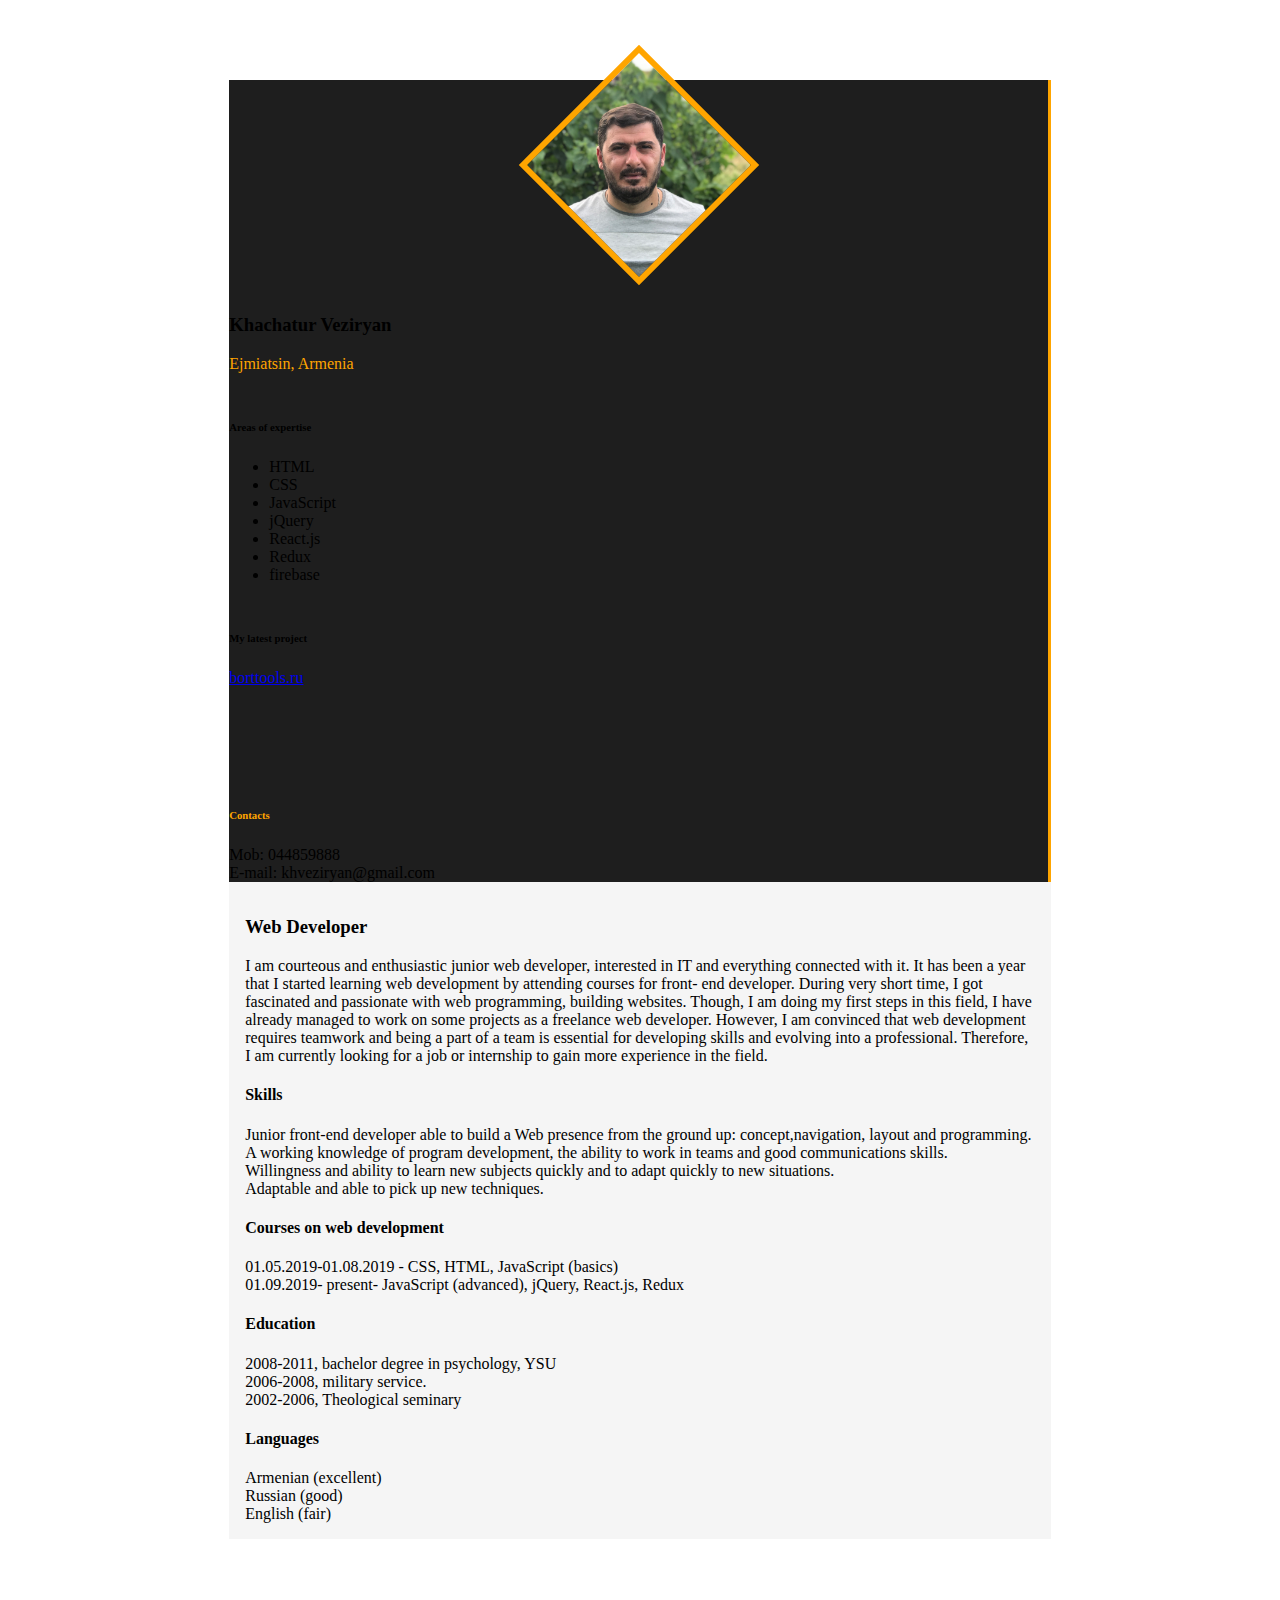
==== index.html @ b0fe341b "my cv finish" ====
<!doctype html>
<html lang="en">
<head>
    <meta charset="UTF-8">
    <meta name="viewport"
          content="width=device-width, user-scalable=no, initial-scale=1.0, maximum-scale=1.0, minimum-scale=1.0">
    <meta http-equiv="X-UA-Compatible" content="ie=edge">
    <link rel="stylesheet" href="https://stackpath.bootstrapcdn.com/bootstrap/4.5.0/css/bootstrap.min.css"
          integrity="sha384-9aIt2nRpC12Uk9gS9baDl411NQApFmC26EwAOH8WgZl5MYYxFfc+NcPb1dKGj7Sk" crossorigin="anonymous">
    <link rel="stylesheet" href="style.css">
    <title>CV</title>
</head>
<body>

<div class="block_cv">
    <div class="container">
        <div class="row">
            <div class="col-lg-4 block_img text-light">
                <div class="photo">
                    <img alt="" src="./img/image.jpg">
                </div>
                <div>
                    <h3>Khachatur Veziryan </h3>
                    <p class="city">Ejmiatsin, Armenia</p>
                </div>
                <div class="x">
                    <h6>Areas of expertise</h6>
                    <nav>
                        <ul>
                            <li>HTML</li>
                            <li>CSS</li>
                            <li>JavaScript</li>
                            <li>jQuery</li>
                            <li> React.js</li>
                            <li>Redux</li>
                            <li>firebase</li>
                        </ul>
                    </nav>
                    <div class="link_my_project">
                        <h6>My latest project</h6>
                        <a href="https://www.borttools.ru/" target="_blank">borttools.ru</a>
                    </div>
                </div>
                <div class="contacts">
                    <h6>Contacts</h6>
                    <span>Mob: 044859888</span><br>
                    <span> E-mail: khveziryan@gmail.com</span>
                </div>
            </div>
            <div class="col-lg-8 block_description">
                <div class="web_developer">
                    <h3>Web Developer</h3>
                </div>
                <div class="p-3">
                    <p class="text-muted">
                        I am courteous and enthusiastic junior web developer, interested
                        in IT and everything connected with it. It has been a year that I started learning
                        web development by attending courses for front- end developer. During very short time,
                        I got fascinated and passionate with web programming, building websites. Though, I am doing my
                        first steps in this field, I have already managed to work on some projects as a freelance web developer.
                        However, I am convinced that web development requires teamwork and being a part of a team is essential
                        for developing skills and evolving into a professional. Therefore, I am currently looking for a job or
                        internship to gain more experience in the field.
                    </p>
                </div>
                <div class="skills ">
                    <h4>Skills </h4>
                    <div class="text-muted p-3">
                        <nav>
                            <ul>
                                <li>
                                    Junior front-end developer able to build a Web presence from the ground up:
                                    concept,navigation, layout and programming.
                                </li>
                                <li>
                                    A working knowledge of program development, the ability to work in teams and good
                                    communications skills.
                                </li>
                                <li>
                                    Willingness and ability to learn new subjects quickly and to adapt quickly to new situations.
                                </li>
                                <li>
                                    Adaptable and able to pick up new techniques.
                                </li>
                            </ul>
                        </nav>
                    </div>
                </div>
                <div class="courses ">
                    <h4>Courses on web development</h4>
                    <div class="text-muted p-3">
                        <span>01.05.2019-01.08.2019 - CSS, HTML, JavaScript (basics) </span><br>
                        <span>01.09.2019- present- JavaScript (advanced), jQuery, React.js, Redux </span>
                    </div>
                </div>
                <div class="education ">
                    <h4>Education </h4>
                    <div class="text-muted p-3">
                        <span>2008-2011, bachelor degree in psychology, YSU </span><br>
                        <span>2006-2008, military service.  </span><br>
                        <span>2002-2006, Theological seminary</span>
                    </div>
                </div>
                <div class="languages ">
                    <h4>Languages</h4>
                    <div class="text-muted p-3">
                        <span> Armenian (excellent) </span><br>
                        <span>Russian (good)</span><br>
                        <span> English (fair)</span>
                    </div>
                </div>
            </div>
        </div>
    </div>
</div>
</body>
</html>
---- style.css ----
.block_cv{
    background-color: #F5F5F5;
    width: 65%;
    margin: 5rem auto;
}
.block_img{
    background-color:#1E1E1E;
    border-right: 0.2rem solid orange;
    box-sizing: border-box;
}


.photo  {
    width: 170px;
    height: 170px;
    margin: 4rem auto;
    border: 0.4rem solid orange;
    box-sizing: border-box;
    transform: rotate(45deg);
    overflow: hidden;
}
.photo > img {
    max-width: 100%;
    margin-left: 11px;
    margin-top: -15px;
    transform: rotate(-45deg) scale(1.41);

}
.city{
    color: orange;
}
.x{
    width: 100%;
    height: 300px;
    margin-top: 3rem;
}
.contacts h6 {
    color: orange;
}
.link_my_project{
    margin-top: 3rem;
}
.contacts{
    margin-top: 5.5rem;
}
.block_description{
    background-color:#F5F5F5 ;
    padding: 1rem;
}
.web_developer{
    margin-top: 1rem;
}
.skills, .courses , .education , .languages{
    /*padding-top: 1rem;*/
}
.skills nav ul {
    list-style-type: none;
    padding: 0;
    margin: 0;
}

@media (max-width: 813px) {
    .x{
        height: 200px;
    }
    .block_img{
        border-bottom:0.2rem solid orange ;
        border-right: none;
    }
}
@media (max-width: 415px) {
    .block_cv{
        width: 100%;
    }
}
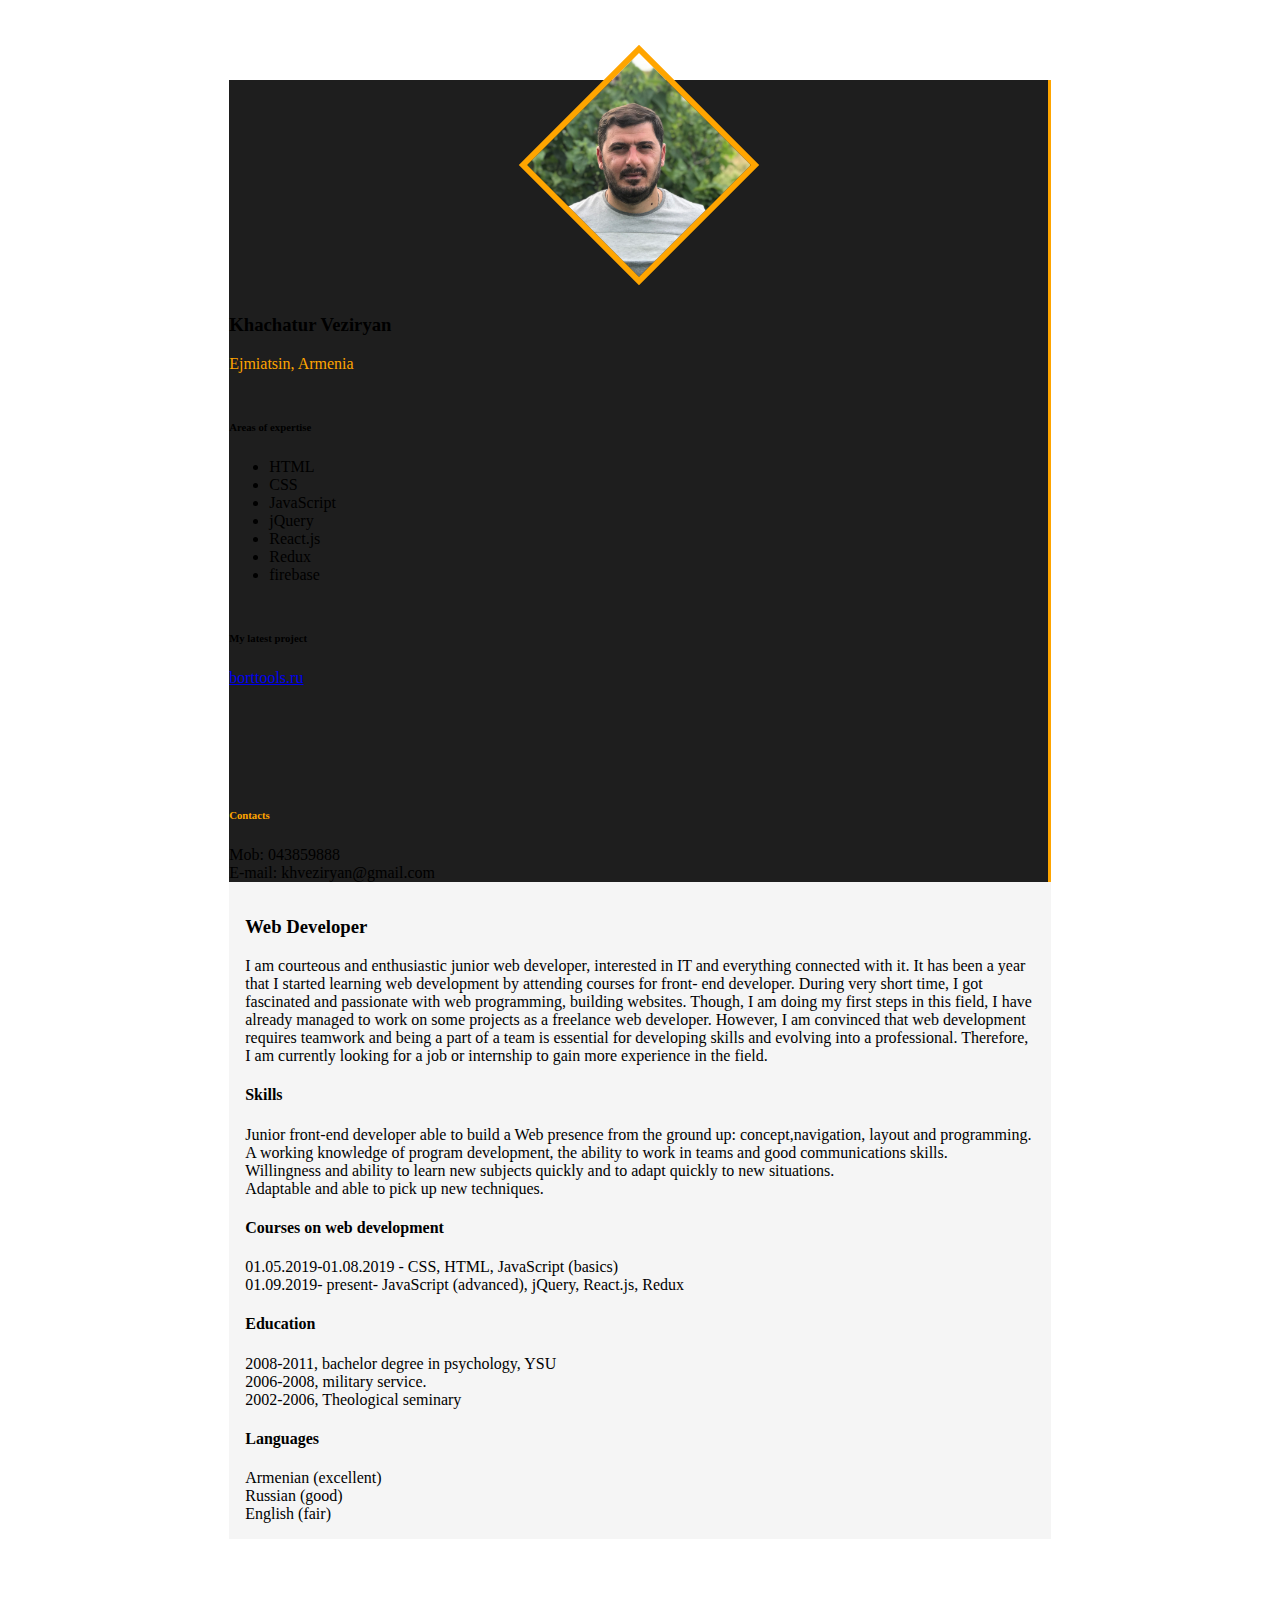
==== commit b4490b2f: "finish" ====
--- a/index.html
+++ b/index.html
@@ -43,7 +43,7 @@
                 </div>
                 <div class="contacts">
                     <h6>Contacts</h6>
-                    <span>Mob: 044859888</span><br>
+                    <span>Mob: 043859888</span><br>
                     <span> E-mail: khveziryan@gmail.com</span>
                 </div>
             </div>
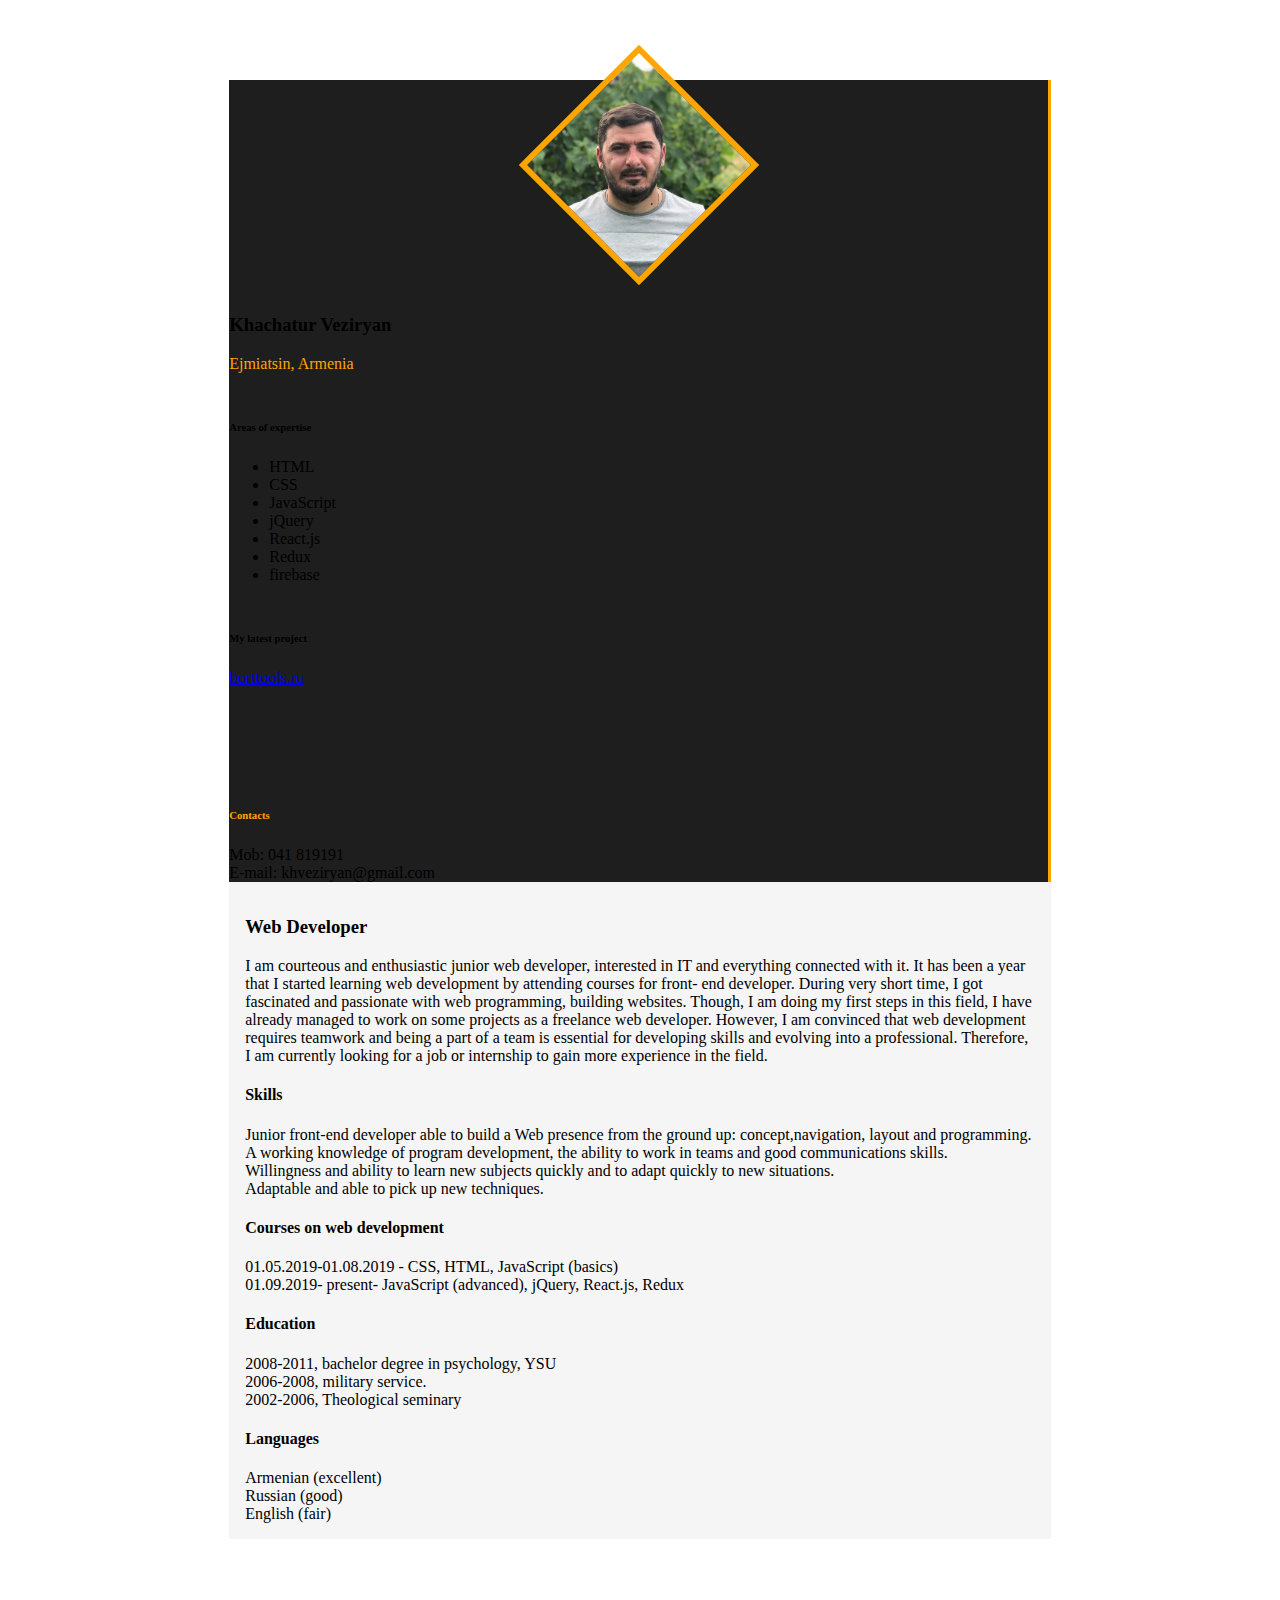
==== commit 4576141d: "finish1" ====
--- a/index.html
+++ b/index.html
@@ -43,7 +43,7 @@
                 </div>
                 <div class="contacts">
                     <h6>Contacts</h6>
-                    <span>Mob: 043859888</span><br>
+                    <span>Mob: 041 819191</span><br>
                     <span> E-mail: khveziryan@gmail.com</span>
                 </div>
             </div>
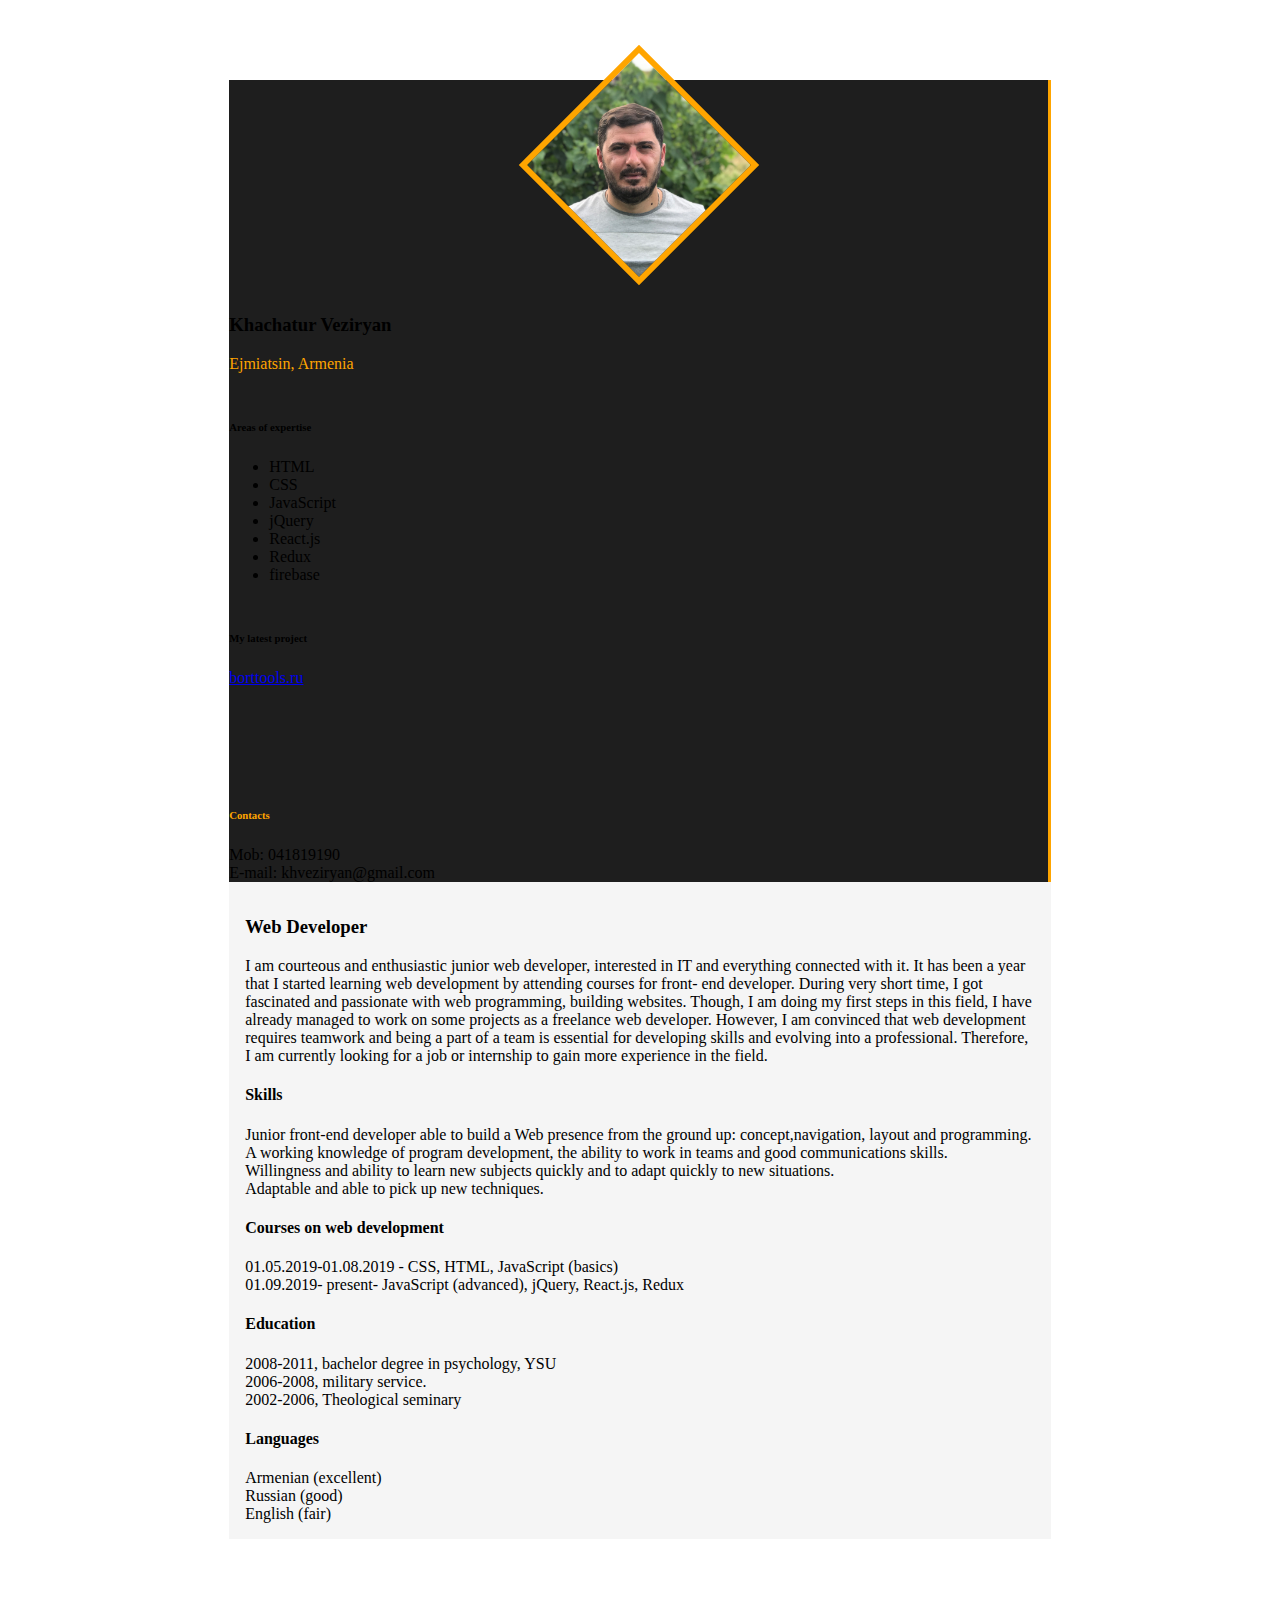
==== commit bc08dd1a: "finishCV" ====
--- a/index.html
+++ b/index.html
@@ -43,7 +43,7 @@
                 </div>
                 <div class="contacts">
                     <h6>Contacts</h6>
-                    <span>Mob: 041 819191</span><br>
+                    <span>Mob: 041819190</span><br>
                     <span> E-mail: khveziryan@gmail.com</span>
                 </div>
             </div>
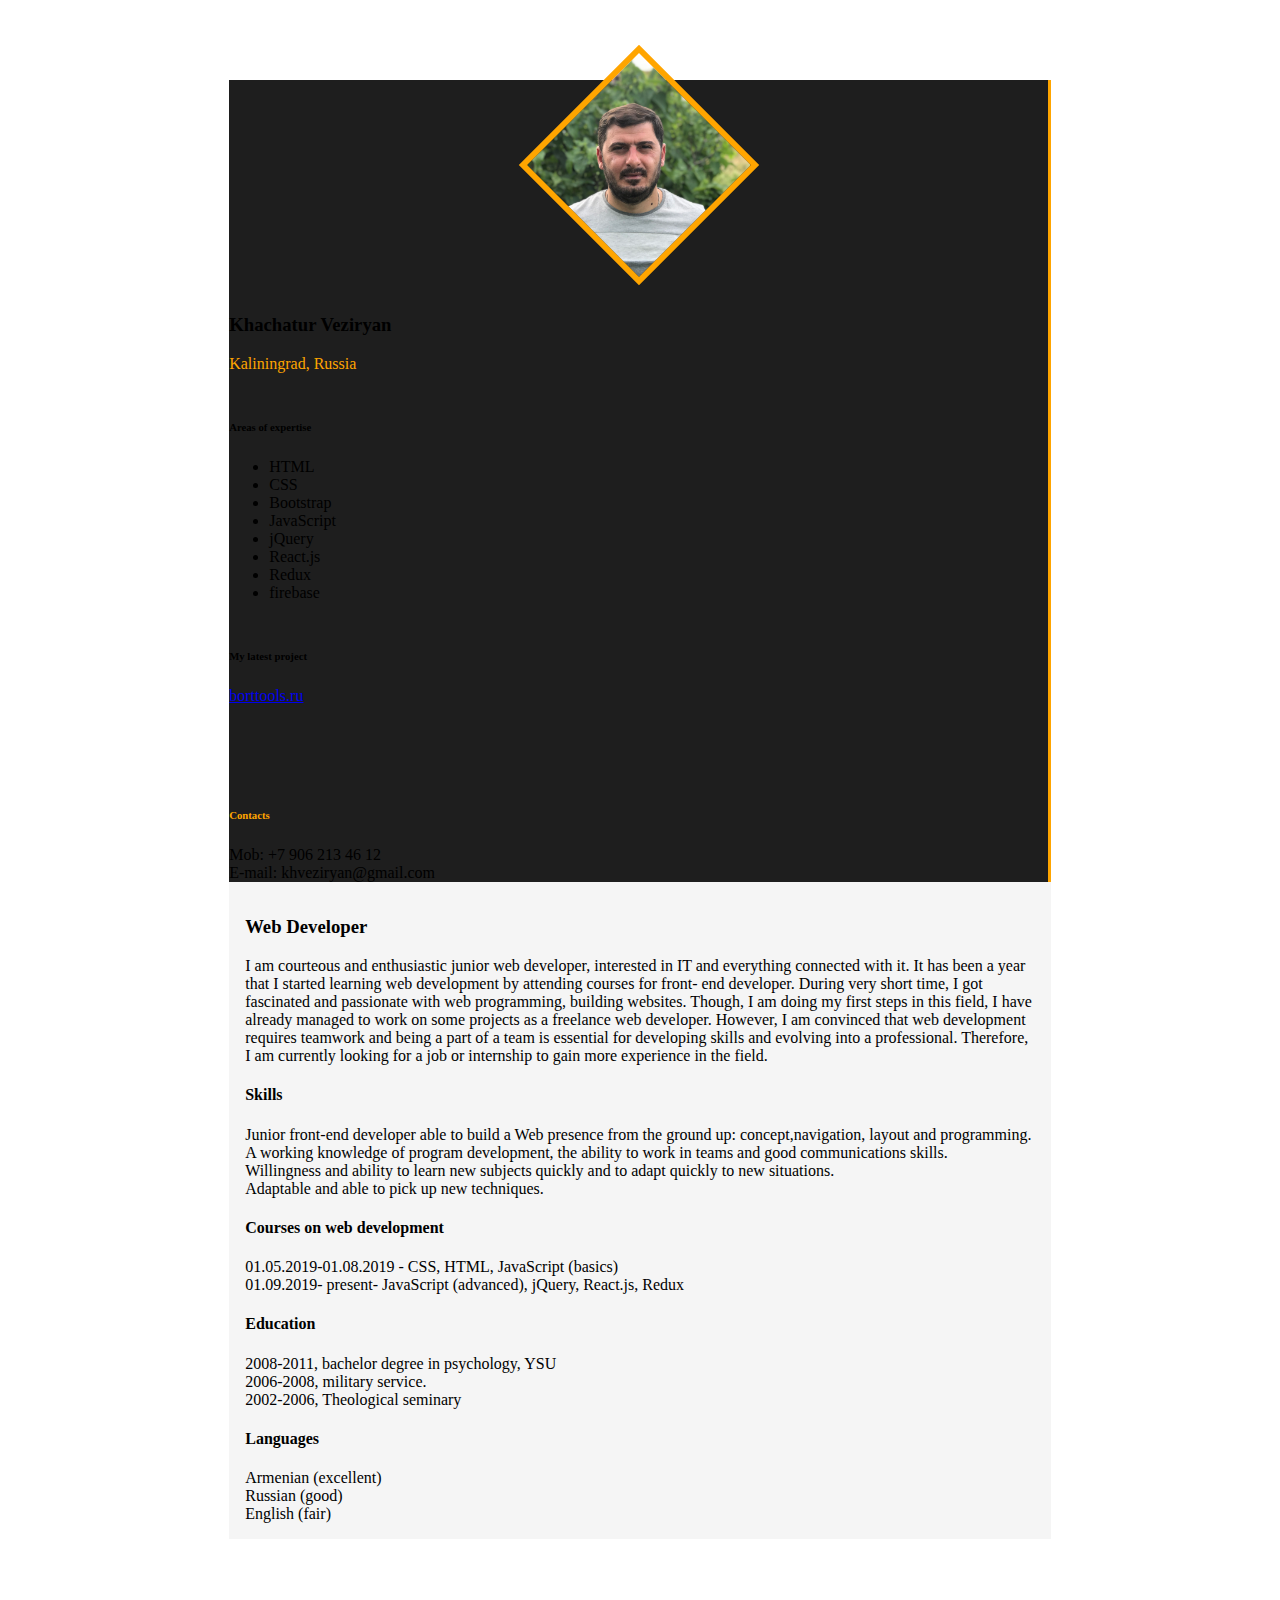
==== commit 0dcf3571: "cv" ====
--- a/index.html
+++ b/index.html
@@ -21,7 +21,7 @@
                 </div>
                 <div>
                     <h3>Khachatur Veziryan </h3>
-                    <p class="city">Ejmiatsin, Armenia</p>
+                    <p class="city">Kaliningrad, Russia</p>
                 </div>
                 <div class="x">
                     <h6>Areas of expertise</h6>
@@ -29,9 +29,10 @@
                         <ul>
                             <li>HTML</li>
                             <li>CSS</li>
+                            <li>Bootstrap</li>
                             <li>JavaScript</li>
                             <li>jQuery</li>
-                            <li> React.js</li>
+                            <li>React.js</li>
                             <li>Redux</li>
                             <li>firebase</li>
                         </ul>
@@ -43,7 +44,7 @@
                 </div>
                 <div class="contacts">
                     <h6>Contacts</h6>
-                    <span>Mob: 041819190</span><br>
+                    <span>Mob: +7 906 213 46 12</span><br>
                     <span> E-mail: khveziryan@gmail.com</span>
                 </div>
             </div>
@@ -104,9 +105,9 @@
                 <div class="languages ">
                     <h4>Languages</h4>
                     <div class="text-muted p-3">
-                        <span> Armenian (excellent) </span><br>
+                        <span>Armenian (excellent) </span><br>
                         <span>Russian (good)</span><br>
-                        <span> English (fair)</span>
+                        <span>English (fair)</span>
                     </div>
                 </div>
             </div>
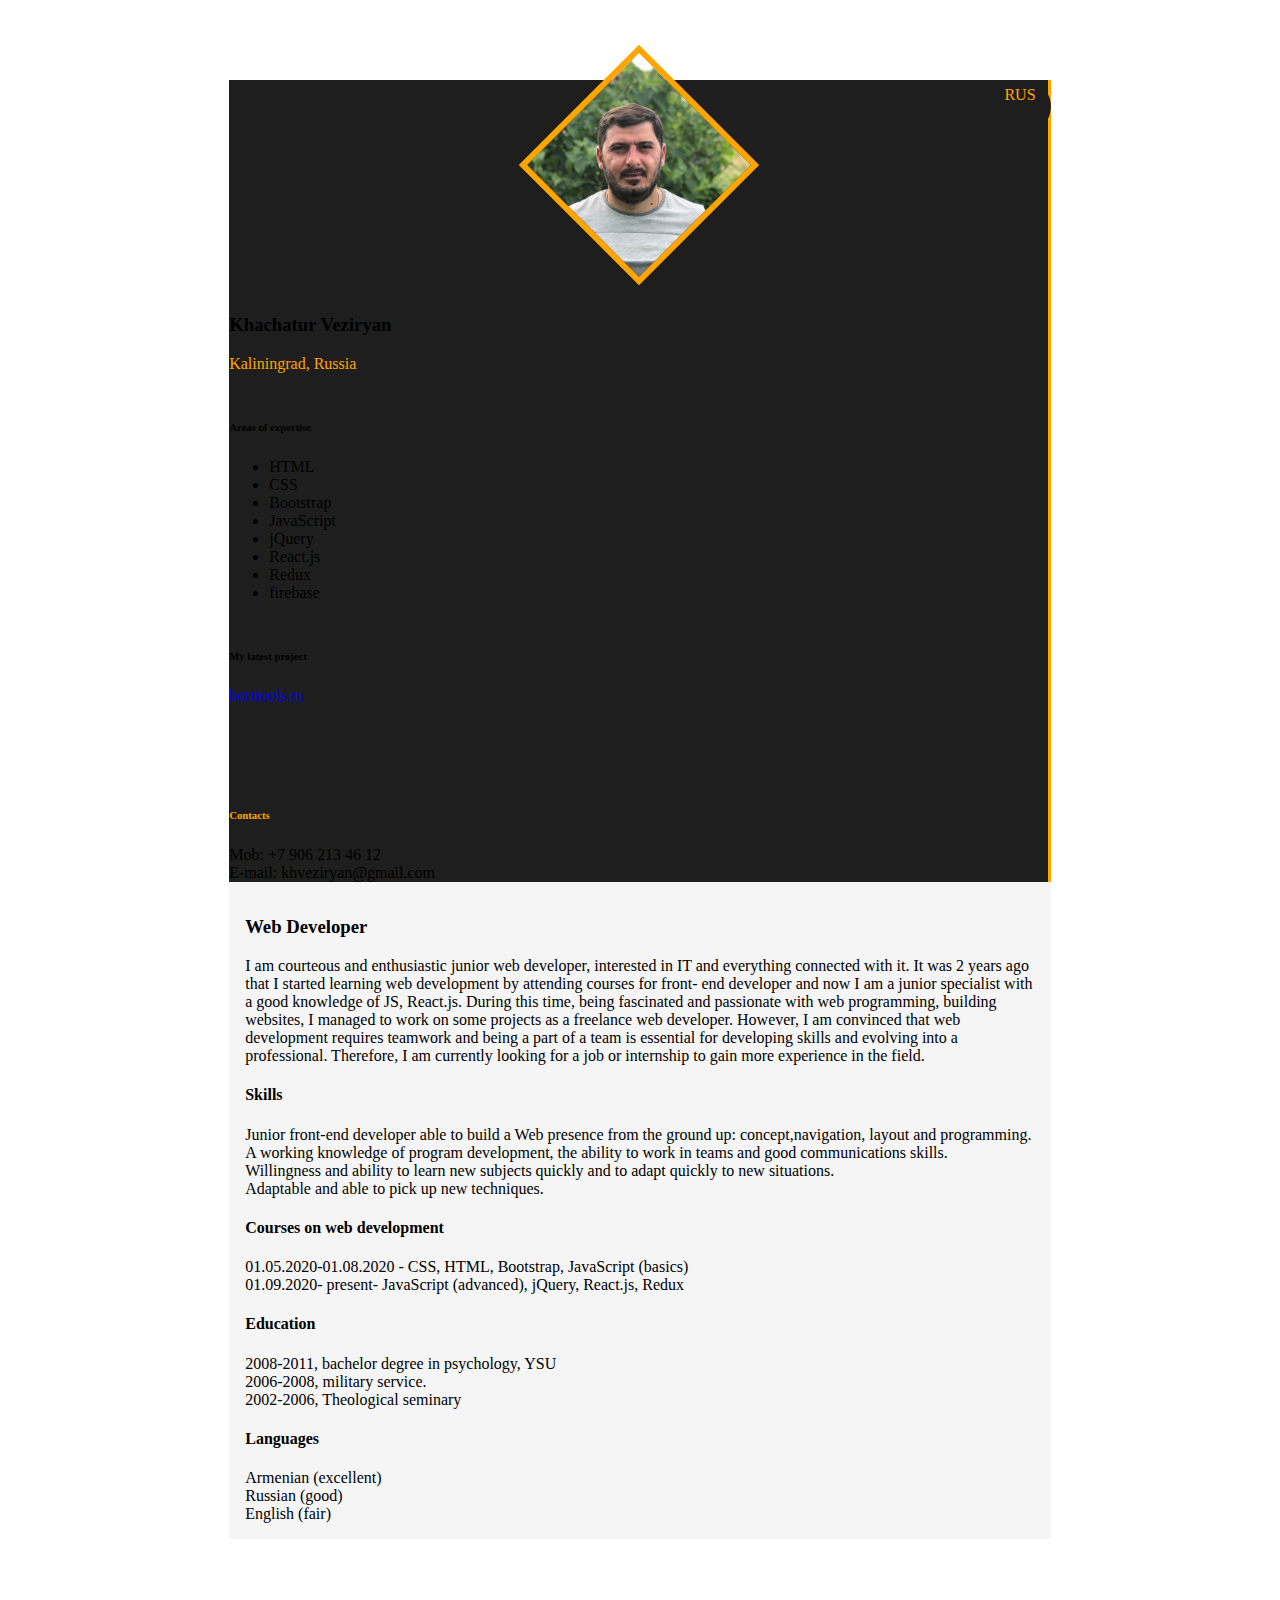
==== commit adf514b0: "cv rus" ====
--- a/index.html
+++ b/index.html
@@ -13,6 +13,12 @@
 <body>
 
 <div class="block_cv">
+    <a href="cvRus.html">
+    <div class="block_cv_rus">
+        RUS
+    </div>
+    </a>
+
     <div class="container">
         <div class="row">
             <div class="col-lg-4 block_img text-light">
@@ -55,13 +61,16 @@
                 <div class="p-3">
                     <p class="text-muted">
                         I am courteous and enthusiastic junior web developer, interested
-                        in IT and everything connected with it. It has been a year that I started learning
-                        web development by attending courses for front- end developer. During very short time,
-                        I got fascinated and passionate with web programming, building websites. Though, I am doing my
-                        first steps in this field, I have already managed to work on some projects as a freelance web developer.
-                        However, I am convinced that web development requires teamwork and being a part of a team is essential
-                        for developing skills and evolving into a professional. Therefore, I am currently looking for a job or
-                        internship to gain more experience in the field.
+                        in IT and everything connected with it. It was 2 years ago that I
+                        started learning web development by attending courses for front-
+                        end developer and now I am a junior specialist with a good knowledge
+                        of JS, React.js.  During this time, being fascinated and passionate
+                        with web programming, building websites, I managed to work on some
+                        projects as a freelance web developer. However, I am convinced that
+                        web development requires teamwork and being a part of a team is essential
+                        for developing skills and evolving into a professional. Therefore,
+                        I am currently looking for a job or internship to gain more experience
+                        in the field.
                     </p>
                 </div>
                 <div class="skills ">
@@ -90,8 +99,8 @@
                 <div class="courses ">
                     <h4>Courses on web development</h4>
                     <div class="text-muted p-3">
-                        <span>01.05.2019-01.08.2019 - CSS, HTML, JavaScript (basics) </span><br>
-                        <span>01.09.2019- present- JavaScript (advanced), jQuery, React.js, Redux </span>
+                        <span>01.05.2020-01.08.2020 - CSS, HTML, Bootstrap, JavaScript (basics) </span><br>
+                        <span>01.09.2020- present- JavaScript (advanced), jQuery, React.js, Redux </span>
                     </div>
                 </div>
                 <div class="education ">
--- a/style.css
+++ b/style.css
@@ -1,5 +1,6 @@
 
 .block_cv{
+    position: relative;
     background-color: #F5F5F5;
     width: 65%;
     margin: 5rem auto;
@@ -68,9 +69,30 @@
         border-bottom:0.2rem solid orange ;
         border-right: none;
     }
+    .link_my_project{
+        margin-top: 0.2rem;
+    }
 }
 @media (max-width: 415px) {
     .block_cv{
         width: 100%;
     }
+
+}
+
+/*cvRus CSS!!!!!!!!!!!!!!!!!!*/
+
+.block_cv_rus{
+    width: 2.5rem;
+    height: 2.5rem;
+    background-color:#1E1E1E;
+    color: orange;
+    position: absolute;
+    right: 0;
+    border-radius: 1.8rem;
+    z-index: 1000;
+    padding: 0.4rem;
+}
+.block_cv a {
+    text-decoration: none;
 }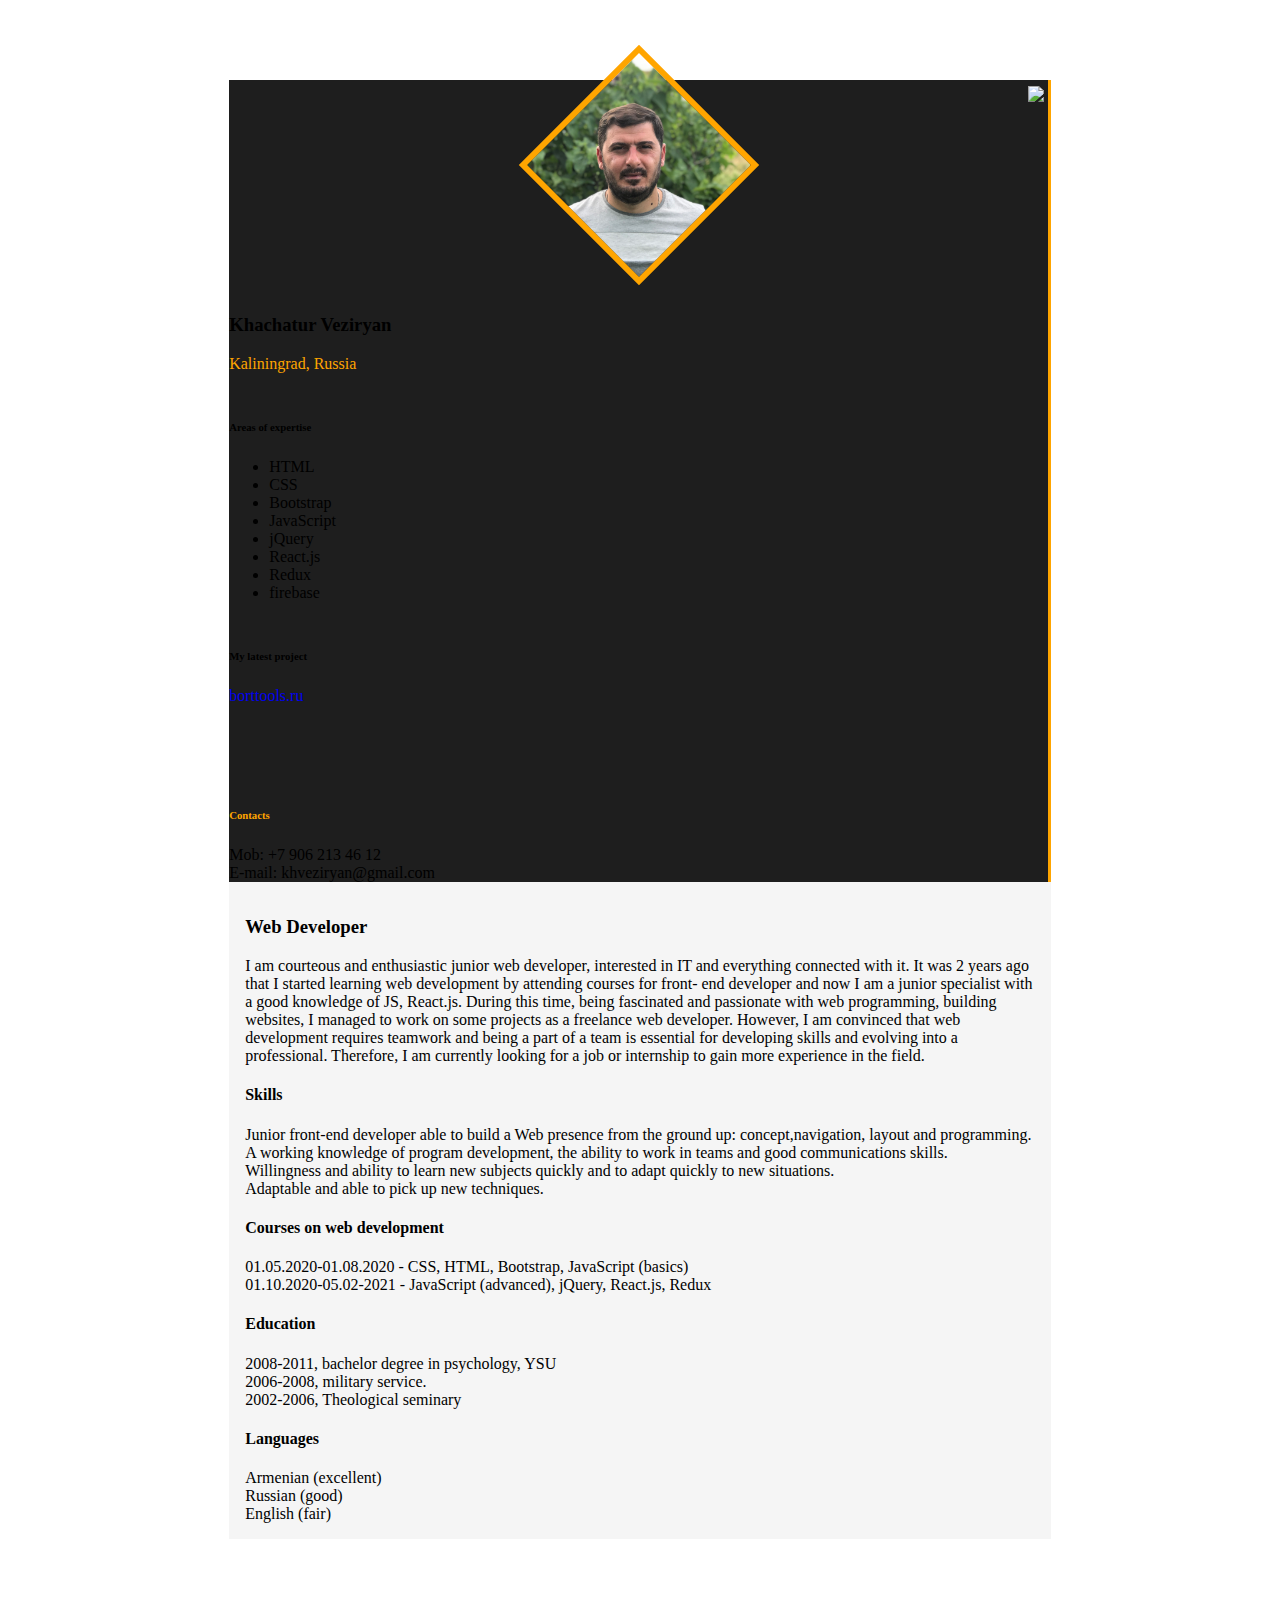
==== commit 0298ae72: "cv rus2" ====
--- a/index.html
+++ b/index.html
@@ -15,7 +15,12 @@
 <div class="block_cv">
     <a href="cvRus.html">
     <div class="block_cv_rus">
-        RUS
+        <div>
+            <img src="https://image.flaticon.com/icons/png/128/323/323300.png">
+
+            </img>
+        </div>
+<!--        RUS-->
     </div>
     </a>
 
@@ -100,7 +105,7 @@
                     <h4>Courses on web development</h4>
                     <div class="text-muted p-3">
                         <span>01.05.2020-01.08.2020 - CSS, HTML, Bootstrap, JavaScript (basics) </span><br>
-                        <span>01.09.2020- present- JavaScript (advanced), jQuery, React.js, Redux </span>
+                        <span>01.10.2020-05.02-2021 - JavaScript (advanced), jQuery, React.js, Redux </span>
                     </div>
                 </div>
                 <div class="education ">
--- a/style.css
+++ b/style.css
@@ -83,15 +83,15 @@
 /*cvRus CSS!!!!!!!!!!!!!!!!!!*/
 
 .block_cv_rus{
-    width: 2.5rem;
-    height: 2.5rem;
-    background-color:#1E1E1E;
     color: orange;
     position: absolute;
     right: 0;
-    border-radius: 1.8rem;
     z-index: 1000;
     padding: 0.4rem;
+}
+.block_cv_rus img {
+    width: 2rem;
+
 }
 .block_cv a {
     text-decoration: none;
